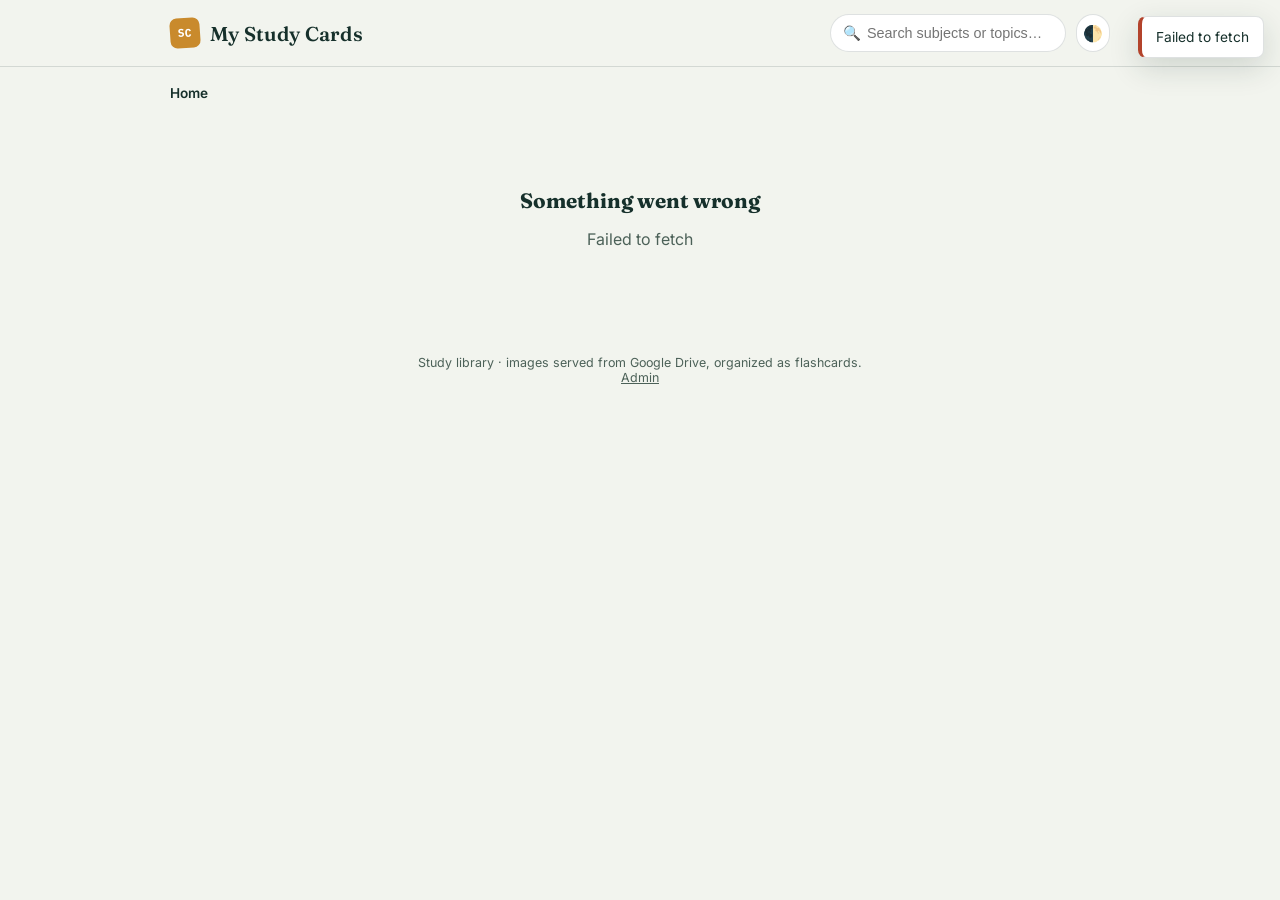
==== index.html @ 70e7cf40 "first" ====
<!DOCTYPE html>
<html lang="en" data-theme="light">
<head>
<meta charset="UTF-8">
<meta name="viewport" content="width=device-width, initial-scale=1.0, viewport-fit=cover">
<title>My Study Cards</title>
<meta name="description" content="A study flashcard library.">
<link rel="preconnect" href="https://fonts.googleapis.com">
<link href="https://fonts.googleapis.com/css2?family=Fraunces:wght@500;600;700&family=Inter:wght@400;500;600;700&family=IBM+Plex+Mono:wght@500;600&display=swap" rel="stylesheet">
<link rel="stylesheet" href="css/style.css">
</head>
<body>
  <header class="topbar">
    <div class="topbar-inner">
      <a class="brand" href="#/">
        <span class="brand-mark">SC</span>
        <span id="siteTitle">My Study Cards</span>
      </a>
      <div class="topbar-actions">
        <div class="search-box">
          <span class="search-icon">🔍</span>
          <input type="text" id="searchInput" placeholder="Search subjects or topics…" autocomplete="off">
          <div class="search-results" id="searchResults" style="display:none;"></div>
        </div>
        <button class="icon-btn" id="themeToggle" title="Toggle theme" aria-label="Toggle dark mode">🌓</button>
      </div>
    </div>
  </header>

  <main class="container">
    <div class="breadcrumbs" id="breadcrumbs"></div>
    <div id="appRoot"></div>
  </main>

  <footer class="site-footer">
    Study library · images served from Google Drive, organized as flashcards.
    <br><a href="admin.html" style="color:var(--ink-soft);">Admin</a>
  </footer>

  <script src="js/config.js"></script>
  <script src="js/common.js"></script>
  <script src="js/auth.js"></script>
  <script src="js/api.js"></script>
  <script src="js/viewer.js"></script>
  <script src="js/app.js"></script>
  <script>
    document.getElementById("siteTitle").textContent = CONFIG.SITE_TITLE;
    document.title = CONFIG.SITE_TITLE;
  </script>
</body>
</html>
---- css/style.css ----
/* ==========================================================================
   Study Cards — design system
   Concept: a physical index-card catalog. Paper surfaces, a stamped
   "due-date" style card counter, a mustard accent like library ink.
   ========================================================================== */

:root {
  --paper: #F2F4EE;
  --paper-raised: #FFFFFF;
  --ink: #16302B;
  --ink-soft: #4C6158;
  --border: rgba(22, 48, 43, 0.14);
  --accent: #C98A2C;
  --accent-ink: #6B4A15;
  --accent-soft: #F4E4C6;
  --danger: #B3432B;
  --danger-soft: #F6DAD2;
  --shadow: 0 1px 2px rgba(22,48,43,0.06), 0 6px 16px rgba(22,48,43,0.08);
  --shadow-lg: 0 10px 30px rgba(22,48,43,0.16);
  --radius: 14px;
  --radius-sm: 8px;
  --font-display: "Fraunces", Georgia, serif;
  --font-body: "Inter", -apple-system, BlinkMacSystemFont, "Segoe UI", sans-serif;
  --font-mono: "IBM Plex Mono", ui-monospace, monospace;
}

html[data-theme="dark"] {
  --paper: #10161A;
  --paper-raised: #182027;
  --ink: #EAEFEA;
  --ink-soft: #9BAEA6;
  --border: rgba(234, 239, 234, 0.12);
  --accent: #E0A94A;
  --accent-ink: #F6E3BC;
  --accent-soft: #3A3021;
  --danger: #E28066;
  --danger-soft: #3A241E;
  --shadow: 0 1px 2px rgba(0,0,0,0.3), 0 6px 20px rgba(0,0,0,0.35);
  --shadow-lg: 0 14px 40px rgba(0,0,0,0.5);
}

* { box-sizing: border-box; }
html, body { height: 100%; }
body {
  margin: 0;
  background: var(--paper);
  color: var(--ink);
  font-family: var(--font-body);
  -webkit-font-smoothing: antialiased;
  transition: background 0.2s ease, color 0.2s ease;
}
a { color: inherit; }
button { font-family: inherit; }
img { max-width: 100%; display: block; }

.container {
  max-width: 980px;
  margin: 0 auto;
  padding: 0 20px;
}

/* ---------------- Top bar ---------------- */
.topbar {
  position: sticky;
  top: 0;
  z-index: 40;
  background: var(--paper);
  border-bottom: 1px solid var(--border);
  backdrop-filter: saturate(180%) blur(6px);
}
.topbar-inner {
  display: flex;
  align-items: center;
  justify-content: space-between;
  padding: 14px 20px;
  max-width: 980px;
  margin: 0 auto;
}
.brand {
  display: flex;
  align-items: center;
  gap: 10px;
  font-family: var(--font-display);
  font-size: 1.25rem;
  font-weight: 600;
  letter-spacing: 0.01em;
  text-decoration: none;
}
.brand-mark {
  width: 30px; height: 30px;
  border-radius: 7px;
  background: var(--accent);
  display: grid; place-items: center;
  color: var(--paper-raised);
  font-family: var(--font-mono);
  font-size: 0.7rem;
  font-weight: 700;
  transform: rotate(-4deg);
}
.topbar-actions { display: flex; align-items: center; gap: 10px; }

.icon-btn {
  width: 38px; height: 38px;
  border-radius: 999px;
  border: 1px solid var(--border);
  background: var(--paper-raised);
  color: var(--ink);
  display: grid; place-items: center;
  cursor: pointer;
  font-size: 1rem;
  transition: transform 0.15s ease, box-shadow 0.15s ease;
}
.icon-btn:hover { box-shadow: var(--shadow); transform: translateY(-1px); }

/* ---------------- Buttons ---------------- */
.btn {
  display: inline-flex;
  align-items: center;
  gap: 8px;
  border: 1px solid var(--border);
  background: var(--paper-raised);
  color: var(--ink);
  padding: 10px 16px;
  border-radius: 999px;
  font-size: 0.92rem;
  font-weight: 600;
  cursor: pointer;
  transition: transform 0.15s ease, box-shadow 0.15s ease, background 0.15s ease;
}
.btn:hover { transform: translateY(-1px); box-shadow: var(--shadow); }
.btn-primary { background: var(--ink); color: var(--paper); border-color: var(--ink); }
.btn-primary:hover { box-shadow: var(--shadow-lg); }
.btn-accent { background: var(--accent); color: #fff; border-color: var(--accent); }
.btn-danger { background: var(--danger-soft); color: var(--danger); border-color: transparent; }
.btn-ghost { background: transparent; border-color: transparent; }
.btn:disabled { opacity: 0.5; cursor: not-allowed; transform: none; }
.btn-sm { padding: 6px 12px; font-size: 0.82rem; }

/* ---------------- Breadcrumbs ---------------- */
.breadcrumbs {
  display: flex; align-items: center; gap: 6px;
  font-size: 0.85rem;
  color: var(--ink-soft);
  margin: 18px 0 6px;
  flex-wrap: wrap;
}
.breadcrumbs a { text-decoration: none; color: var(--ink-soft); }
.breadcrumbs a:hover { color: var(--ink); text-decoration: underline; }
.breadcrumbs .sep { opacity: 0.5; }
.breadcrumbs .current { color: var(--ink); font-weight: 600; }

/* ---------------- Page heading ---------------- */
.page-head {
  display: flex;
  align-items: flex-end;
  justify-content: space-between;
  gap: 16px;
  margin: 6px 0 26px;
  flex-wrap: wrap;
}
.page-head h1 {
  font-family: var(--font-display);
  font-size: clamp(1.7rem, 4vw, 2.4rem);
  margin: 0;
  font-weight: 600;
}
.page-head .subtitle { color: var(--ink-soft); font-size: 0.95rem; margin-top: 4px; }

/* ---------------- Search ---------------- */
.search-box {
  position: relative;
  max-width: 360px;
  width: 100%;
}
.search-box input {
  width: 100%;
  padding: 10px 14px 10px 36px;
  border-radius: 999px;
  border: 1px solid var(--border);
  background: var(--paper-raised);
  color: var(--ink);
  font-size: 0.9rem;
}
.search-box input:focus { outline: 2px solid var(--accent); outline-offset: 1px; }
.search-box .search-icon {
  position: absolute; left: 13px; top: 50%; transform: translateY(-50%);
  color: var(--ink-soft); font-size: 0.9rem; pointer-events: none;
}
.search-results {
  position: absolute;
  top: calc(100% + 8px);
  left: 0; right: 0;
  background: var(--paper-raised);
  border: 1px solid var(--border);
  border-radius: var(--radius-sm);
  box-shadow: var(--shadow-lg);
  max-height: 320px;
  overflow-y: auto;
  z-index: 50;
}
.search-results a {
  display: block;
  padding: 10px 14px;
  text-decoration: none;
  color: var(--ink);
  font-size: 0.88rem;
  border-bottom: 1px solid var(--border);
}
.search-results a:last-child { border-bottom: none; }
.search-results a:hover { background: var(--accent-soft); }
.search-results .muted { color: var(--ink-soft); font-size: 0.78rem; }

/* ---------------- Grid of cards (subjects / topics) ---------------- */
.grid {
  display: grid;
  grid-template-columns: repeat(auto-fill, minmax(220px, 1fr));
  gap: 14px;
  margin-bottom: 40px;
}
.tile {
  position: relative;
  background: var(--paper-raised);
  border: 1px solid var(--border);
  border-radius: var(--radius);
  padding: 20px;
  text-decoration: none;
  color: var(--ink);
  box-shadow: var(--shadow);
  transition: transform 0.15s ease, box-shadow 0.15s ease;
  cursor: pointer;
  display: block;
}
.tile:hover { transform: translateY(-3px); box-shadow: var(--shadow-lg); }
.tile-title {
  font-family: var(--font-display);
  font-size: 1.15rem;
  font-weight: 600;
  margin: 0 0 6px;
}
.tile-meta { color: var(--ink-soft); font-size: 0.83rem; font-family: var(--font-mono); }
.tile-tab {
  position: absolute; top: -8px; left: 18px;
  background: var(--accent); color: #fff;
  font-family: var(--font-mono); font-size: 0.65rem; letter-spacing: 0.06em;
  padding: 3px 8px; border-radius: 4px;
  text-transform: uppercase;
}

.empty-state {
  text-align: center;
  padding: 60px 20px;
  color: var(--ink-soft);
}
.empty-state h3 { font-family: var(--font-display); color: var(--ink); font-size: 1.3rem; margin-bottom: 6px; }

/* ---------------- Flashcard viewer ---------------- */
.viewer-wrap {
  display: flex;
  flex-direction: column;
  align-items: center;
  gap: 18px;
  padding-bottom: 60px;
}
.viewer-stage {
  position: relative;
  width: 100%;
  max-width: 720px;
  aspect-ratio: 4 / 3;
  background: var(--paper-raised);
  border: 1px solid var(--border);
  border-radius: var(--radius);
  box-shadow: var(--shadow-lg);
  overflow: hidden;
  perspective: 1600px;
  touch-action: pan-y;
}
.viewer-stage.fullscreen-mode {
  max-width: 100%;
  width: 100%;
  height: 100%;
  aspect-ratio: auto;
  border-radius: 0;
  border: none;
}
.card-face {
  position: absolute;
  inset: 0;
  display: grid;
  place-items: center;
  background: var(--paper-raised);
  backface-visibility: hidden;
}
.card-face img {
  width: 100%;
  height: 100%;
  object-fit: contain;
  padding: 14px;
}
.card-face .loader {
  width: 34px; height: 34px;
  border-radius: 50%;
  border: 3px solid var(--border);
  border-top-color: var(--accent);
  animation: spin 0.8s linear infinite;
}
@keyframes spin { to { transform: rotate(360deg); } }

/* page-turn transition */
.card-face.enter-next { animation: slideInRight 0.32s ease forwards; }
.card-face.enter-prev { animation: slideInLeft 0.32s ease forwards; }
.card-face.exit-next { animation: turnOutLeft 0.32s ease forwards; }
.card-face.exit-prev { animation: turnOutRight 0.32s ease forwards; }

@keyframes slideInRight {
  from { transform: translateX(28px) rotateY(8deg); opacity: 0; }
  to { transform: translateX(0) rotateY(0); opacity: 1; }
}
@keyframes slideInLeft {
  from { transform: translateX(-28px) rotateY(-8deg); opacity: 0; }
  to { transform: translateX(0) rotateY(0); opacity: 1; }
}
@keyframes turnOutLeft {
  from { transform: translateX(0) rotateY(0); opacity: 1; }
  to { transform: translateX(-28px) rotateY(-8deg); opacity: 0; }
}
@keyframes turnOutRight {
  from { transform: translateX(0) rotateY(0); opacity: 1; }
  to { transform: translateX(28px) rotateY(8deg); opacity: 0; }
}

.viewer-controls {
  display: flex;
  align-items: center;
  justify-content: space-between;
  width: 100%;
  max-width: 720px;
  gap: 12px;
}
.nav-btn {
  width: 46px; height: 46px;
  border-radius: 999px;
  border: 1px solid var(--border);
  background: var(--paper-raised);
  color: var(--ink);
  font-size: 1.1rem;
  cursor: pointer;
  box-shadow: var(--shadow);
  transition: transform 0.15s ease;
  flex-shrink: 0;
}
.nav-btn:hover { transform: scale(1.06); }
.nav-btn:disabled { opacity: 0.35; cursor: not-allowed; transform: none; }

.stamp {
  font-family: var(--font-mono);
  font-size: 0.95rem;
  font-weight: 600;
  color: var(--accent-ink);
  background: var(--accent-soft);
  border: 1px dashed var(--accent);
  border-radius: var(--radius-sm);
  padding: 8px 18px;
  letter-spacing: 0.04em;
  transform: rotate(-1.5deg);
  user-select: none;
}

.viewer-topbar {
  display: flex;
  align-items: center;
  justify-content: space-between;
  width: 100%;
  max-width: 720px;
}
.viewer-topbar h2 {
  font-family: var(--font-display);
  font-size: 1.3rem;
  margin: 0;
}

.viewer-stage.fullscreen-mode ~ .viewer-controls,
.fullscreen-active .viewer-topbar { display: none; }
.fullscreen-active .viewer-wrap { padding: 12px; height: 100vh; justify-content: center; }
.fullscreen-active .viewer-stage { max-width: 100%; }
.fullscreen-active .viewer-controls { position: fixed; bottom: 20px; left: 50%; transform: translateX(-50%); max-width: 92%; background: var(--paper-raised); padding: 10px 16px; border-radius: 999px; box-shadow: var(--shadow-lg); border: 1px solid var(--border); }

.continue-toast {
  position: fixed;
  bottom: 20px; left: 50%; transform: translateX(-50%);
  background: var(--ink); color: var(--paper);
  padding: 12px 18px; border-radius: 999px;
  display: flex; align-items: center; gap: 12px;
  font-size: 0.88rem;
  box-shadow: var(--shadow-lg);
  z-index: 60;
}
.continue-toast button {
  background: var(--accent); color: #fff; border: none;
  border-radius: 999px; padding: 6px 12px; font-weight: 600; cursor: pointer; font-size: 0.82rem;
}
.continue-toast a.dismiss { color: var(--paper); opacity: 0.7; text-decoration: underline; cursor: pointer; }

/* ---------------- Toast / status messages ---------------- */
.toast-stack {
  position: fixed; top: 16px; right: 16px;
  display: flex; flex-direction: column; gap: 8px;
  z-index: 100;
  max-width: 320px;
}
.toast {
  background: var(--paper-raised);
  border: 1px solid var(--border);
  border-left: 4px solid var(--accent);
  border-radius: var(--radius-sm);
  padding: 12px 14px;
  box-shadow: var(--shadow-lg);
  font-size: 0.86rem;
  animation: toastIn 0.2s ease;
}
.toast.error { border-left-color: var(--danger); }
.toast.success { border-left-color: #4E7A5C; }
@keyframes toastIn { from { opacity: 0; transform: translateY(-6px); } to { opacity: 1; transform: translateY(0); } }

/* ---------------- Admin ---------------- */
.admin-shell { padding-bottom: 60px; }
.auth-gate {
  min-height: 70vh;
  display: flex; flex-direction: column; align-items: center; justify-content: center;
  text-align: center; gap: 16px; padding: 20px;
}
.auth-gate h1 { font-family: var(--font-display); font-size: 1.8rem; margin: 0; }
.auth-gate p { color: var(--ink-soft); max-width: 420px; margin: 0; }
#g_id_button_wrap { margin-top: 8px; }
.denied { color: var(--danger); font-weight: 600; }
.profile-chip {
  display: flex; align-items: center; gap: 8px;
  background: var(--paper-raised); border: 1px solid var(--border);
  border-radius: 999px; padding: 4px 12px 4px 4px;
  font-size: 0.82rem;
}
.profile-chip img { width: 26px; height: 26px; border-radius: 50%; }

.admin-list { display: flex; flex-direction: column; gap: 10px; margin-bottom: 30px; }
.admin-row {
  display: flex; align-items: center; gap: 10px;
  background: var(--paper-raised); border: 1px solid var(--border);
  border-radius: var(--radius-sm); padding: 12px 14px;
  cursor: grab;
}
.admin-row.dragging { opacity: 0.4; }
.admin-row .drag-handle { color: var(--ink-soft); cursor: grab; padding-right: 4px; }
.admin-row .row-title { flex: 1; font-weight: 600; cursor: pointer; }
.admin-row .row-meta { color: var(--ink-soft); font-size: 0.8rem; font-family: var(--font-mono); }
.admin-row .row-actions { display: flex; gap: 6px; }

.image-grid {
  display: grid;
  grid-template-columns: repeat(auto-fill, minmax(140px, 1fr));
  gap: 12px;
  margin: 20px 0 30px;
}
.image-card {
  position: relative;
  border-radius: var(--radius-sm);
  overflow: hidden;
  border: 1px solid var(--border);
  background: var(--paper-raised);
  aspect-ratio: 1;
  cursor: grab;
}
.image-card img { width: 100%; height: 100%; object-fit: cover; }
.image-card .idx-badge {
  position: absolute; top: 6px; left: 6px;
  background: rgba(0,0,0,0.6); color: #fff;
  font-family: var(--font-mono); font-size: 0.7rem;
  padding: 2px 6px; border-radius: 4px;
}
.image-card .del-btn {
  position: absolute; top: 6px; right: 6px;
  background: rgba(179,67,43,0.9); color: #fff;
  border: none; border-radius: 4px; width: 24px; height: 24px;
  cursor: pointer; font-size: 0.85rem;
}
.image-card.dragging { opacity: 0.4; }

.dropzone {
  border: 2px dashed var(--border);
  border-radius: var(--radius);
  padding: 30px 16px;
  text-align: center;
  color: var(--ink-soft);
  cursor: pointer;
  margin-bottom: 6px;
  transition: border-color 0.15s ease, background 0.15s ease;
}
.dropzone.drag-over { border-color: var(--accent); background: var(--accent-soft); }

.progress-panel {
  background: var(--paper-raised);
  border: 1px solid var(--border);
  border-radius: var(--radius-sm);
  padding: 14px;
  margin: 14px 0;
}
.progress-bar-track {
  height: 8px; border-radius: 999px; background: var(--border);
  overflow: hidden; margin: 8px 0;
}
.progress-bar-fill { height: 100%; background: var(--accent); transition: width 0.2s ease; }

/* ---------------- Modal ---------------- */
.modal-backdrop {
  position: fixed; inset: 0; background: rgba(0,0,0,0.45);
  display: flex; align-items: center; justify-content: center;
  z-index: 90; padding: 16px;
}
.modal {
  background: var(--paper-raised);
  border-radius: var(--radius);
  padding: 24px;
  max-width: 380px; width: 100%;
  box-shadow: var(--shadow-lg);
}
.modal h3 { font-family: var(--font-display); margin: 0 0 10px; font-size: 1.2rem; }
.modal p { color: var(--ink-soft); font-size: 0.9rem; margin-bottom: 16px; }
.modal input[type="text"] {
  width: 100%; padding: 10px 12px; border-radius: var(--radius-sm);
  border: 1px solid var(--border); background: var(--paper); color: var(--ink);
  margin-bottom: 14px; font-size: 0.95rem;
}
.modal-actions { display: flex; justify-content: flex-end; gap: 8px; }

footer.site-footer {
  text-align: center;
  color: var(--ink-soft);
  font-size: 0.78rem;
  padding: 30px 20px;
}

@media (max-width: 640px) {
  .viewer-controls { max-width: 100%; }
  .page-head { align-items: stretch; }
  .search-box { max-width: 100%; }
}

.visually-hidden {
  position: absolute; width: 1px; height: 1px; overflow: hidden; clip: rect(0,0,0,0);
}
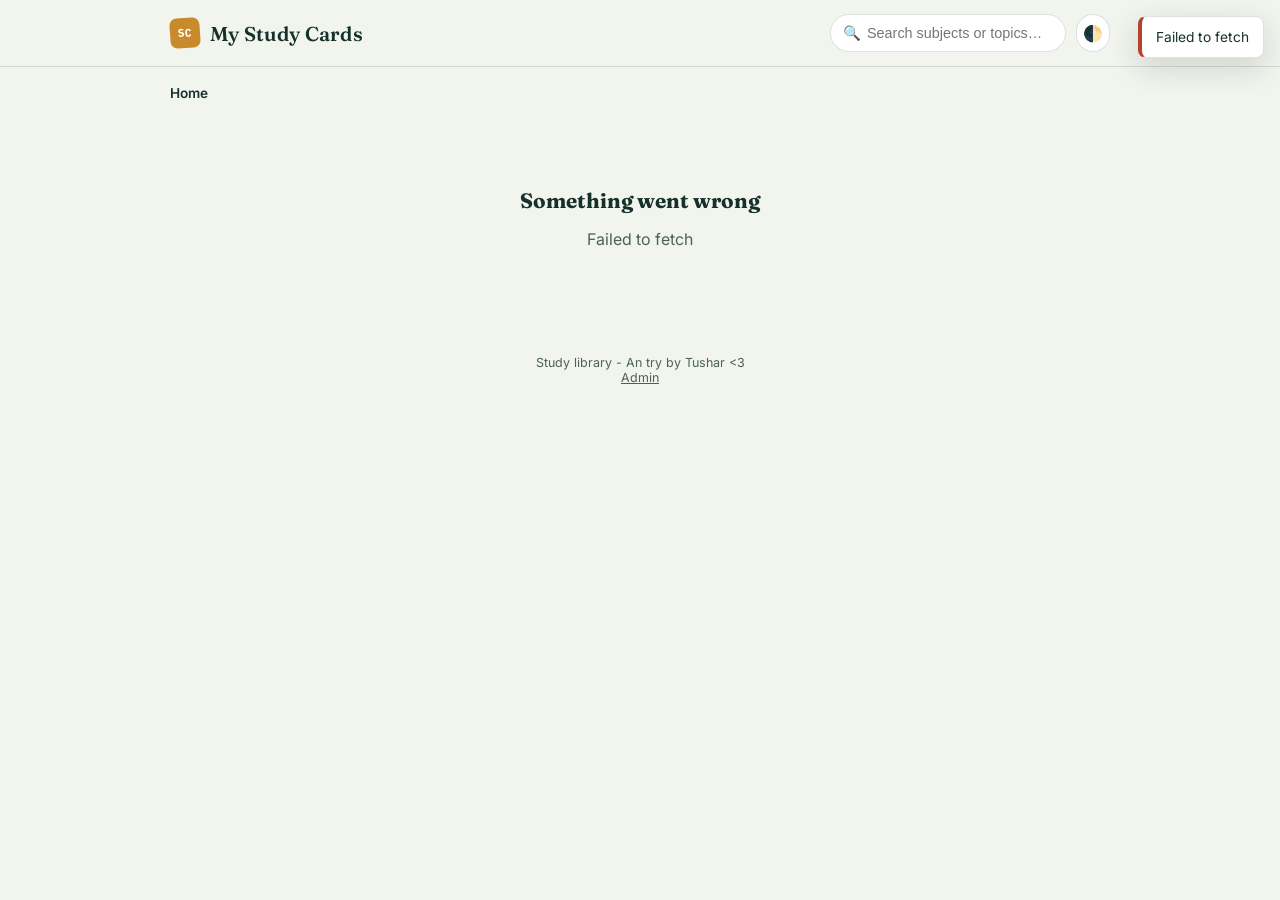
==== commit 07ccb553: "Update index.html" ====
--- a/index.html
+++ b/index.html
@@ -33,7 +33,7 @@
   </main>
 
   <footer class="site-footer">
-    Study library · images served from Google Drive, organized as flashcards.
+    Study library - An try by Tushar <3
     <br><a href="admin.html" style="color:var(--ink-soft);">Admin</a>
   </footer>
 
--- a/css/style.css
+++ b/css/style.css
@@ -285,18 +285,55 @@
 .card-face {
   position: absolute;
   inset: 0;
-  display: grid;
-  place-items: center;
   background: var(--paper-raised);
   backface-visibility: hidden;
-}
+  padding: 14px;
+  box-sizing: border-box;
+
+  overflow-y: auto;
+  overflow-x: hidden;
+
+  display: flex;
+  justify-content: center;
+  align-items: flex-start;
+}
+
 .card-face img {
-  width: 100%;
-  height: 100%;
-  object-fit: contain;
+  display: block;
+
+  width: 100%;
+  height: auto;
+
+  max-width: 900px;
+  max-height: none;
+
+  flex-shrink: 0;
+}
+.card-face {
+  position: absolute;
+  inset: 0;
   padding: 14px;
-}
-.card-face .loader {
+  box-sizing: border-box;
+
+  overflow-y: auto !important;
+  overflow-x: hidden !important;
+
+  display: block !important;
+}
+
+.card-face img {
+  display: block !important;
+
+  width: 100% !important;
+  min-width: 100% !important;
+
+  height: auto !important;
+  max-width: none !important;
+  max-height: none !important;
+
+  object-fit: contain !important;
+}
+.loader {
   width: 34px; height: 34px;
   border-radius: 50%;
   border: 3px solid var(--border);
@@ -468,7 +505,7 @@
   aspect-ratio: 1;
   cursor: grab;
 }
-.image-card img { width: 100%; height: 100%; object-fit: cover; }
+.image-card img { width: 100%; height: 100%; object-fit: contain; background: var(--paper); padding: 6px; }
 .image-card .idx-badge {
   position: absolute; top: 6px; left: 6px;
   background: rgba(0,0,0,0.6); color: #fff;
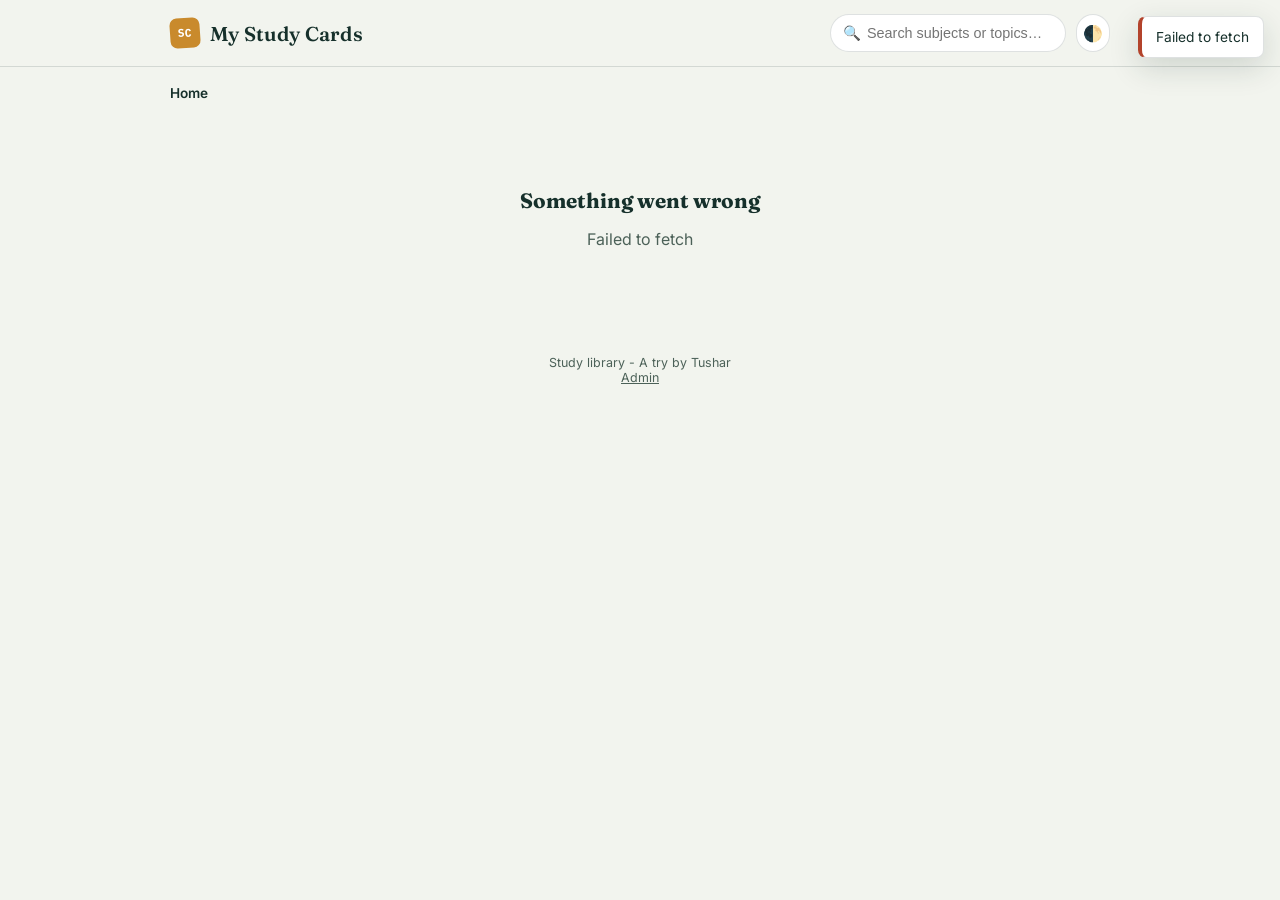
==== commit 52556325: "Update index.html" ====
--- a/index.html
+++ b/index.html
@@ -33,7 +33,7 @@
   </main>
 
   <footer class="site-footer">
-    Study library - An try by Tushar <3
+    Study library - A try by Tushar 
     <br><a href="admin.html" style="color:var(--ink-soft);">Admin</a>
   </footer>
 
